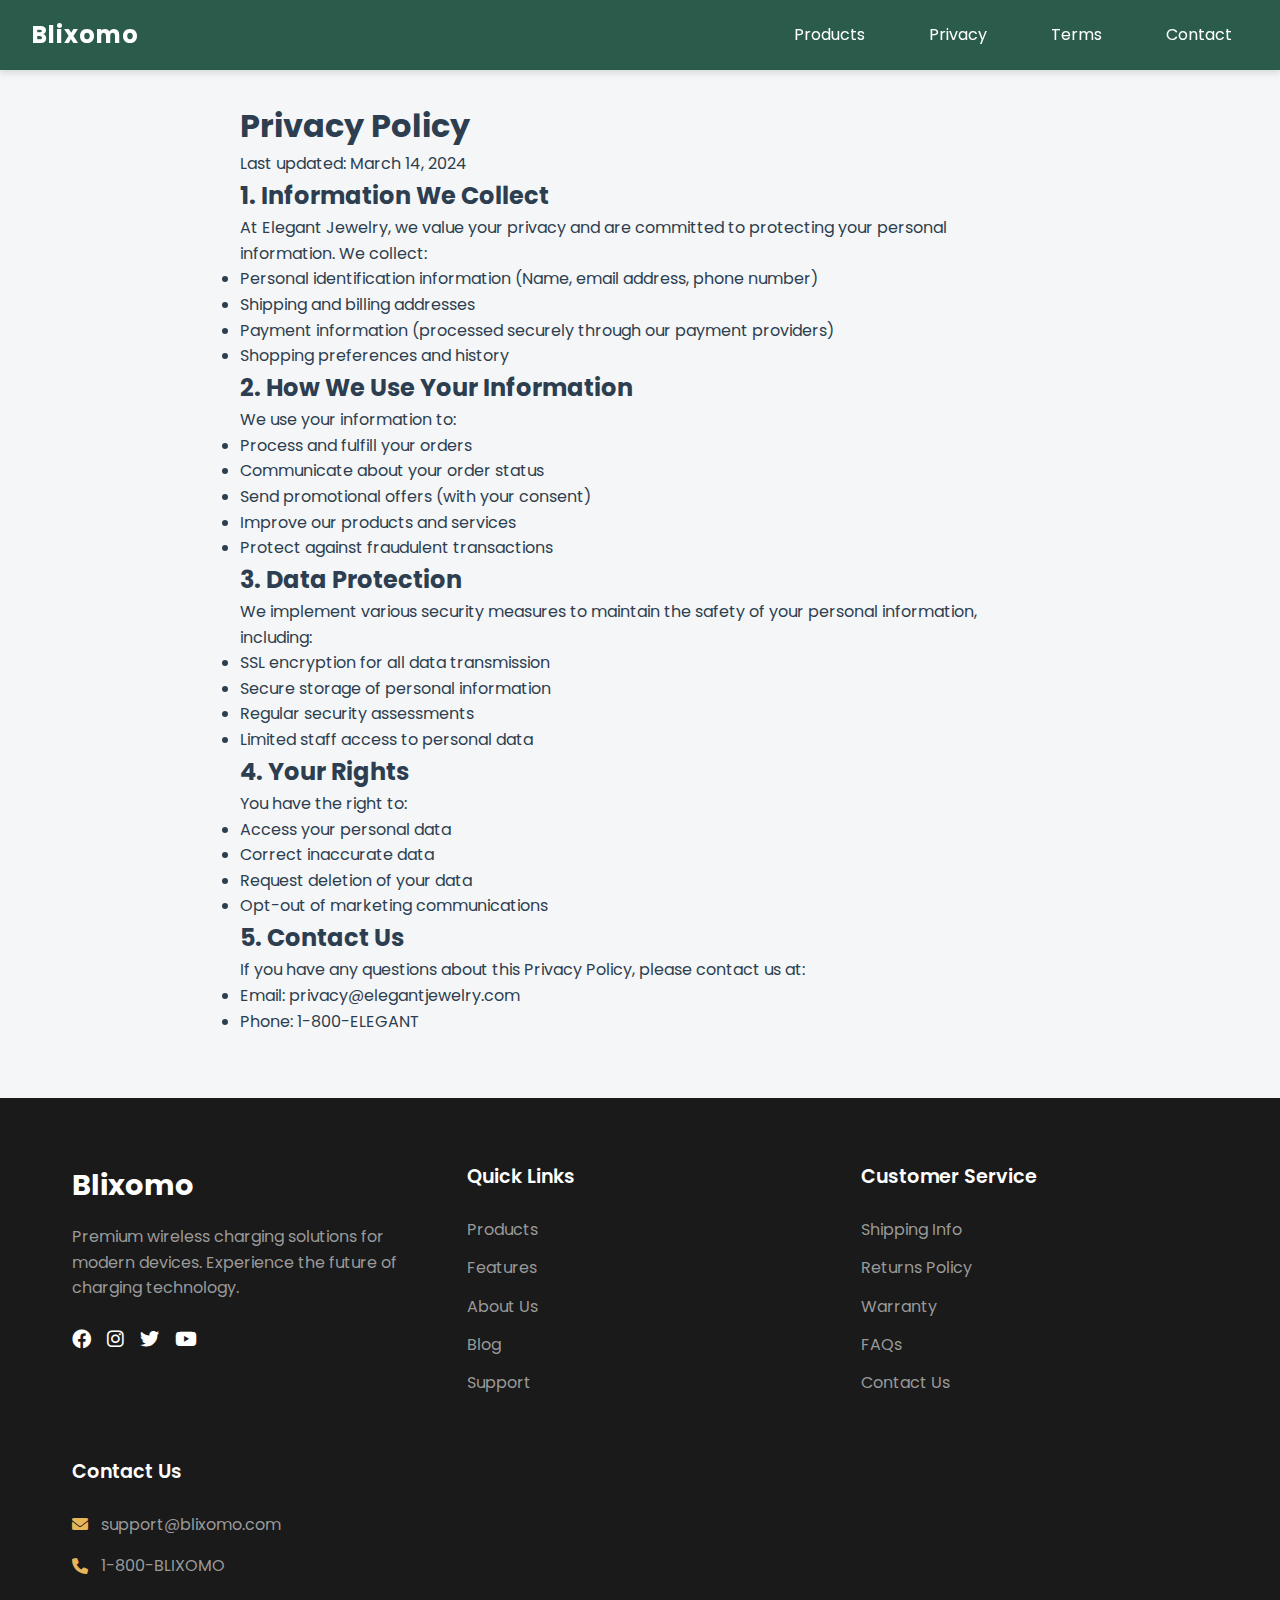
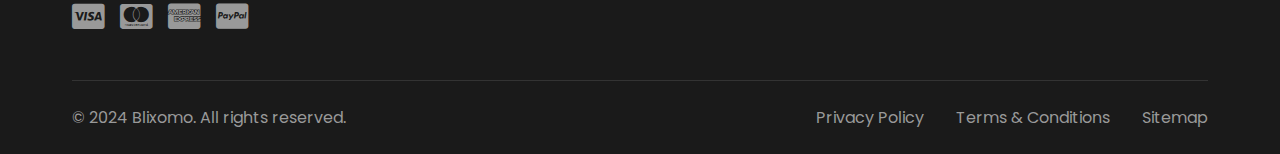
==== privacy.html @ c98a1701 "Add files via upload" ====
<!DOCTYPE html>
<html lang="en">
<head>
    <meta charset="UTF-8">
    <meta name="viewport" content="width=device-width, initial-scale=1.0">
    <title>Blixomo - Smart Charging Solutions</title>
    <link rel="preconnect" href="https://fonts.googleapis.com">
    <link rel="preconnect" href="https://fonts.gstatic.com" crossorigin>
    <link href="https://fonts.googleapis.com/css2?family=Poppins:wght@300;400;500;600;700&display=swap" rel="stylesheet">
    <link rel="stylesheet" href="https://cdnjs.cloudflare.com/ajax/libs/font-awesome/6.0.0/css/all.min.css">
    <link rel="stylesheet" href="styles.css">
</head>
<body>
    <header class="header">
        <nav class="navbar">
            <div class="logo">
                <a href="index.html">Blixomo</a>
            </div>
            <ul>
                <!-- <li><a href="#" class="active">Home</a></li> -->
                <li><a href="/products.html">Products</a></li>
                <!-- <li><a href="#features">Features</a></li> -->
                <li><a href="privacy.html">Privacy</a></li>
                <li><a href="terms.html">Terms</a></li>
                <li><a href="contact.html">Contact</a></li>
            </ul>
        </nav>
    </header>

    <main class="legal-content">
        <article>
            <h1>Privacy Policy</h1>
            <p class="last-updated">Last updated: March 14, 2024</p>
            
            <section>
                <h2>1. Information We Collect</h2>
                <p>At Elegant Jewelry, we value your privacy and are committed to protecting your personal information. We collect:</p>
                <ul>
                    <li>Personal identification information (Name, email address, phone number)</li>
                    <li>Shipping and billing addresses</li>
                    <li>Payment information (processed securely through our payment providers)</li>
                    <li>Shopping preferences and history</li>
                </ul>
            </section>

            <section>
                <h2>2. How We Use Your Information</h2>
                <p>We use your information to:</p>
                <ul>
                    <li>Process and fulfill your orders</li>
                    <li>Communicate about your order status</li>
                    <li>Send promotional offers (with your consent)</li>
                    <li>Improve our products and services</li>
                    <li>Protect against fraudulent transactions</li>
                </ul>
            </section>

            <section>
                <h2>3. Data Protection</h2>
                <p>We implement various security measures to maintain the safety of your personal information, including:</p>
                <ul>
                    <li>SSL encryption for all data transmission</li>
                    <li>Secure storage of personal information</li>
                    <li>Regular security assessments</li>
                    <li>Limited staff access to personal data</li>
                </ul>
            </section>

            <section>
                <h2>4. Your Rights</h2>
                <p>You have the right to:</p>
                <ul>
                    <li>Access your personal data</li>
                    <li>Correct inaccurate data</li>
                    <li>Request deletion of your data</li>
                    <li>Opt-out of marketing communications</li>
                </ul>
            </section>

            <section>
                <h2>5. Contact Us</h2>
                <p>If you have any questions about this Privacy Policy, please contact us at:</p>
                <ul>
                    <li>Email: privacy@elegantjewelry.com</li>
                    <li>Phone: 1-800-ELEGANT</li>
                </ul>
            </section>
        </article>
    </main>

    <footer class="footer">
        <div class="footer-content">
            <div class="footer-grid">
                <!-- Company Info -->
                <div class="footer-section">
                    <div class="footer-logo">
                        <span>Blixomo</span>
                    </div>
                    <p class="company-desc">Premium wireless charging solutions for modern devices. Experience the future of charging technology.</p>
                    <div class="social-links">
                        <a href="#" aria-label="Facebook"><i class="fab fa-facebook"></i></a>
                        <a href="#" aria-label="Instagram"><i class="fab fa-instagram"></i></a>
                        <a href="#" aria-label="Twitter"><i class="fab fa-twitter"></i></a>
                        <a href="#" aria-label="YouTube"><i class="fab fa-youtube"></i></a>
                    </div>
                </div>

                <!-- Quick Links -->
                <div class="footer-section">
                    <h3>Quick Links</h3>
                    <ul>
                        <li><a href="#products">Products</a></li>
                        <li><a href="#features">Features</a></li>
                        <li><a href="#about">About Us</a></li>
                        <li><a href="blog.html">Blog</a></li>
                        <li><a href="support.html">Support</a></li>
                    </ul>
                </div>

                <!-- Customer Service -->
                <div class="footer-section">
                    <h3>Customer Service</h3>
                    <ul>
                        <li><a href="shipping.html">Shipping Info</a></li>
                        <li><a href="returns.html">Returns Policy</a></li>
                        <li><a href="warranty.html">Warranty</a></li>
                        <li><a href="faq.html">FAQs</a></li>
                        <li><a href="contact.html">Contact Us</a></li>
                    </ul>
                </div>

                <!-- Contact Info -->
                <div class="footer-section">
                    <h3>Contact Us</h3>
                    <div class="contact-info">
                        <p><i class="fas fa-envelope"></i> support@blixomo.com</p>
                        <p><i class="fas fa-phone"></i> 1-800-BLIXOMO</p>
                       
                    </div>
                    <div class="payment-methods">
                        <i class="fab fa-cc-visa"></i>
                        <i class="fab fa-cc-mastercard"></i>
                        <i class="fab fa-cc-amex"></i>
                        <i class="fab fa-cc-paypal"></i>
                    </div>
                </div>
            </div>

            <!-- Bottom Footer -->
            <div class="footer-bottom">
                <div class="footer-bottom-content">
                    <p>&copy; 2024 Blixomo. All rights reserved.</p>
                    <div class="footer-bottom-links">
                        <a href="privacy.html">Privacy Policy</a>
                        <a href="terms.html">Terms & Conditions</a>
                        <a href="sitemap.html">Sitemap</a>
                    </div>
                </div>
            </div>
        </div>
    </footer>
</body>
</html>
---- styles.css ----
:root {
    --primary-color: #2B5C4B;
    --secondary-color: #88B5A7;
    --accent-color: #E8B55A;
    --text-dark: #2C3E50;
    --text-light: #7F8C8D;
    --background-light: #F5F6F7;
    --white: #FFFFFF;
    --shadow: 0 4px 6px rgba(0, 0, 0, 0.1);
    --transition: all 0.3s ease;
}

/* Base Styles */
* {
    margin: 0;
    padding: 0;
    box-sizing: border-box;
}

body {
    font-family: 'Poppins', sans-serif;
    line-height: 1.6;
    background-color: var(--background-light);
    color: var(--text-dark);
}

/* Header Styles */
.header {
    position: fixed;
    top: 0;
    left: 0;
    right: 0;
    background-color: var(--primary-color);
    box-shadow: var(--shadow);
    z-index: 1000;
}

.navbar {
    display: flex;
    justify-content: space-between;
    align-items: center;
    max-width: 1400px;
    margin: 0 auto;
    padding: 1rem 2rem;
}

.logo {
    color: var(--white);
    font-size: 1.5rem;
    font-weight: 700;
    letter-spacing: 1px;
}
.logo a{
    text-decoration: none;
    color: var(--white);
}

.navbar ul {
    display: flex;
    gap: 2rem;
    list-style: none;
}

.navbar ul li a {
    color: var(--white);
    text-decoration: none;
    padding: 0.5rem 1rem;
    border-radius: 4px;
    transition: var(--transition);
}

.navbar ul li a:hover,
.navbar ul li a.active {
    background-color: var(--secondary-color);
    transform: translateY(-2px);
}

/* Hero Section */
main {
    margin-top: 70px;
}

.hero {
    background-color: var(--white);
    display: flex;
    align-items: center;
    min-height: 600px;
    padding: 2rem;
    position: relative;
    overflow: hidden;
}

.hero-content {
    flex: 1;
    padding: 4rem;
    position: relative;
    z-index: 2;
}


.cta-button {
    padding: 1rem 2rem;
    text-decoration: none;
    background: var(--accent-color);
    color: var(--text-dark);
    border: none;
    border-radius: 8px;
    cursor: pointer;
    font-family: 'Poppins', sans-serif;
    font-weight: 600;
    transition: var(--transition);
}

.hero h1 {
    font-size: 3rem;
    font-weight: 700;
    color: var(--primary-color);
    margin-bottom: 1.5rem;
    line-height: 1.2;
}

.hero p {
    font-size: 1.2rem;
    color: var(--text-light);
    margin-bottom: 2rem;
    max-width: 600px;
}

.hero-features {
    display: flex;
    gap: 2rem;
    margin-bottom: 2.5rem;
}

.hero-features span {
    display: flex;
    align-items: center;
    gap: 0.8rem;
    font-size: 1rem;
    color: var(--text-dark);
}

.hero-features i {
    color: var(--accent-color);
    font-size: 1.2rem;
}

.hero-image {
    flex: 1;
    position: relative;
    height: 500px;
}

.hero-image img {
    width: 100%;
    height: 100%;
    object-fit: cover;
    border-radius: 20px;
    box-shadow: var(--shadow);
}

/* Products Section */
.products {
    padding: 4rem 2rem;
    max-width: 1200px;
    margin: 0 auto;
}

.products h2 {
    text-align: center;
    font-size: 2.5rem;
    color: var(--primary-color);
    margin-bottom: 3rem;
}

.product-grid {
    display: grid;
    grid-template-columns: repeat(auto-fit, minmax(280px, 1fr));
    gap: 2rem;
}

.product-card {
    background: var(--white);
    border-radius: 15px;
    overflow: hidden;
    box-shadow: var(--shadow);
    transition: var(--transition);
}

.product-card:hover {
    transform: translateY(-10px);
    box-shadow: 0 8px 15px rgba(0, 0, 0, 0.1);
}

.product-image {
    position: relative;
    padding-top: 100%;
}

.product-image img {
    position: absolute;
    top: 0;
    left: 0;
    width: 100%;
    height: 100%;
    object-fit: cover;
    transition: var(--transition);
}

.product-card:hover .product-image img {
    transform: scale(1.05);
}

.discount-tag {
    position: absolute;
    top: 1rem;
    left: 1rem;
    background-color: var(--accent-color);
    color: var(--white);
    padding: 0.5rem 1rem;
    border-radius: 25px;
    font-weight: 600;
    font-size: 0.9rem;
    box-shadow: var(--shadow);
}

.product-card h3 {
    padding: 1.5rem 1.5rem 0.5rem;
    font-size: 1.2rem;
    color: var(--text-dark);
}

.product-card .description {
    padding: 0 1.5rem;
    color: var(--text-light);
    font-size: 0.9rem;
    min-height: 3rem;
}

.price-container {
    padding: 1rem 1.5rem;
    display: flex;
    align-items: center;
    gap: 1rem;
}

.original-price {
    color: var(--text-light);
    text-decoration: line-through;
    font-size: 0.9rem;
}

.price {
    color: var(--primary-color);
    font-size: 1.3rem;
    font-weight: 600;
}

.product-card button {
    width: calc(100% - 3rem);
    margin: 0 1.5rem 1.5rem;
    padding: 1rem;
    border: none;
    border-radius: 8px;
    background-color: var(--accent-color);
    color: var(--text-dark);
    font-weight: 600;
    cursor: pointer;
    transition: var(--transition);
}

.product-card button:hover {
    background-color: #d4a54a;
    transform: translateY(-2px);
}

/* Features Section */
.features {
    background-color: var(--white);
    padding: 6rem 2rem;
    margin: 4rem 0;
}

.features-container {
    max-width: 1200px;
    margin: 0 auto;
    display: grid;
    grid-template-columns: repeat(auto-fit, minmax(250px, 1fr));
    gap: 2.5rem;
}

.feature-card {
    text-align: center;
    padding: 2.5rem 2rem;
    border-radius: 15px;
    background: var(--white);
    box-shadow: var(--shadow);
    transition: var(--transition);
}

.feature-card:hover {
    transform: translateY(-10px);
    box-shadow: 0 8px 15px rgba(0, 0, 0, 0.1);
}

.feature-card i {
    font-size: 2.5rem;
    color: var(--accent-color);
    margin-bottom: 1.5rem;
}

.feature-card h3 {
    color: var(--text-dark);
    margin-bottom: 1rem;
    font-size: 1.2rem;
}

.feature-card p {
    color: var(--text-light);
    font-size: 0.9rem;
}

/* Newsletter Section */
.newsletter {
    background-color: var(--primary-color);
    padding: 6rem 2rem;
    color: var(--white);
    text-align: center;
    position: relative;
    overflow: hidden;
}

.newsletter::before {
    content: '';
    position: absolute;
    top: 0;
    left: 0;
    right: 0;
    bottom: 0;
    background: linear-gradient(45deg, rgba(0,0,0,0.1) 0%, rgba(255,255,255,0.1) 100%);
}

.newsletter-content {
    position: relative;
    max-width: 600px;
    margin: 0 auto;
}

.newsletter h2 {
    font-size: 2.5rem;
    margin-bottom: 1.5rem;
}

.newsletter p {
    margin-bottom: 2.5rem;
    font-size: 1.1rem;
    opacity: 0.9;
}

.newsletter-form {
    display: flex;
    gap: 1rem;
    max-width: 500px;
    margin: 0 auto;
}

.newsletter-form input {
    flex: 1;
    padding: 1rem 1.5rem;
    border: none;
    border-radius: 8px;
    font-family: 'Poppins', sans-serif;
    font-size: 1rem;
}

.newsletter-form button {
    padding: 1rem 2rem;
    background: var(--accent-color);
    color: var(--text-dark);
    border: none;
    border-radius: 8px;
    cursor: pointer;
    font-family: 'Poppins', sans-serif;
    font-weight: 600;
    transition: var(--transition);
}

.newsletter-form button:hover {
    background: #d4a54a;
    transform: translateY(-2px);
}

.legal-content{
    max-width: 800px;
    margin: auto;
    padding-top: 100px;
}
.terms-header {
    background-color: #007bff;
    color: white;
    padding: 20px 10px;
    text-align: center;
}

.terms-header__title {
    margin: 0;
}

.terms-container {
    max-width: 800px;
    margin: 20px auto;
    background: white;
    padding: 20px;
    box-shadow: 0 4px 6px rgba(0, 0, 0, 0.1);
    border-radius: 8px;
}

.terms-section__title {
    color: #007bff;
    margin-top: 20px;
}

.terms-section__paragraph {
    margin: 10px 0;
}

.terms-section__list {
    padding-left: 20px;
}

.terms-section__list-item {
    margin: 5px 0;
}

.terms-footer {
    text-align: center;
    padding: 10px;
    background-color: #007bff;
    color: white;
    position: relative;
    bottom: 0;
    width: 100%;
}

.terms-footer__text {
    margin: 0;
}

/* Responsive Design */
@media (max-width: 1024px) {
    .hero {
        flex-direction: column;
        text-align: center;
        padding: 2rem 1rem;
    }

    .hero-content {
        padding: 2rem 1rem;
    }

    .hero-features {
        justify-content: center;
        flex-wrap: wrap;
    }

    .hero-image {
        height: 400px;
        margin-top: 2rem;
    }
}

@media (max-width: 768px) {
    .navbar {
        padding: 1rem;
    }

    .navbar ul {
        gap: 1rem;
    }

    .hero h1 {
        font-size: 2.5rem;
    }

    .products {
        padding: 2rem 1rem;
    }

    .newsletter-form {
        flex-direction: column;
        padding: 0 1rem;
    }

    .feature-card {
        padding: 2rem 1.5rem;
    }
}

@media (max-width: 480px) {
    .hero h1 {
        font-size: 2rem;
    }

    .hero p {
        font-size: 1rem;
    }

    .product-card {
        margin: 0 1rem;
    }

    .features {
        padding: 4rem 1rem;
    }
}

/* Footer Styles */
.footer {
    background-color: #1a1a1a;
    color: #fff;
    padding: 4rem 0 0;
    margin-top: 4rem;
}

.footer-content {
    max-width: 1200px;
    margin: 0 auto;
    padding: 0 2rem;
}

.footer-grid {
    display: grid;
    grid-template-columns: repeat(auto-fit, minmax(250px, 1fr));
    gap: 3rem;
    margin-bottom: 3rem;
}

.footer-section h3 {
    color: #fff;
    font-size: 1.2rem;
    margin-bottom: 1.5rem;
    font-weight: 600;
}

.footer-logo {
    font-size: 1.8rem;
    font-weight: 700;
    margin-bottom: 1rem;
    color: #fff;
}

.company-desc {
    color: #999;
    margin-bottom: 1.5rem;
    line-height: 1.6;
}

.social-links {
    display: flex;
    gap: 1rem;
    margin-top: 1.5rem;
}

.social-links a {
    color: #fff;
    font-size: 1.2rem;
    transition: color 0.3s ease;
}

.social-links a:hover {
    color: var(--accent-color);
}

.footer-section ul {
    list-style: none;
}

.footer-section ul li {
    margin-bottom: 0.8rem;
}

.footer-section ul li a {
    color: #999;
    text-decoration: none;
    transition: color 0.3s ease;
}

.footer-section ul li a:hover {
    color: #fff;
}

.contact-info p {
    display: flex;
    align-items: center;
    gap: 0.8rem;
    color: #999;
    margin-bottom: 1rem;
}

.contact-info i {
    color: var(--accent-color);
}

.payment-methods {
    margin-top: 1.5rem;
    display: flex;
    gap: 1rem;
    font-size: 1.8rem;
    color: #999;
}

.footer-bottom {
    border-top: 1px solid #333;
    padding: 1.5rem 0;
}

.footer-bottom-content {
    display: flex;
    justify-content: space-between;
    align-items: center;
    flex-wrap: wrap;
    gap: 1rem;
}

.footer-bottom p {
    color: #999;
}

.footer-bottom-links {
    display: flex;
    gap: 2rem;
}

.footer-bottom-links a {
    color: #999;
    text-decoration: none;
    transition: color 0.3s ease;
}

.footer-bottom-links a:hover {
    color: #fff;
}

/* Responsive Footer */
@media (max-width: 768px) {
    .footer-grid {
        grid-template-columns: repeat(2, 1fr);
        gap: 2rem;
    }

    .footer-bottom-content {
        flex-direction: column;
        text-align: center;
    }

    .footer-bottom-links {
        justify-content: center;
    }
}

@media (max-width: 480px) {
    .footer-grid {
        grid-template-columns: 1fr;
    }

    .footer {
        padding: 2rem 0 0;
    }

    .footer-content {
        padding: 0 1rem;
    }

    .payment-methods {
        justify-content: center;
    }
}

/* Products Page Specific Styles */
.products-hero {
    background-color: var(--primary-color);
    padding: 4rem 2rem;
    text-align: center;
    color: var(--white);
    margin-bottom: 2rem;
}

.products-hero h1 {
    font-size: 2.5rem;
    margin-bottom: 1rem;
}

.products-hero p {
    font-size: 1.1rem;
    opacity: 0.9;
}

.products-header {
    display: flex;
    justify-content: flex-end;
    margin-bottom: 2rem;
    padding: 0 2rem;
}

.filters select {
    padding: 0.8rem 1.5rem;
    border: 1px solid #ddd;
    border-radius: 8px;
    font-family: 'Poppins', sans-serif;
    font-size: 0.9rem;
    color: var(--text-dark);
    cursor: pointer;
    background-color: var(--white);
}

.products-section {
    max-width: 1200px;
    margin: 0 auto;
    padding: 2rem 0;
}

/* Badge Styles */
.product-badges {
    position: absolute;
    top: 1rem;
    right: 1rem;
    display: flex;
    flex-direction: column;
    gap: 0.5rem;
}

.badge {
    padding: 0.4rem 0.8rem;
    border-radius: 4px;
    font-size: 0.8rem;
    font-weight: 600;
    color: var(--white);
}

.badge.new {
    background-color: #2ecc71;
}

.badge.bestseller {
    background-color: #e74c3c;
}

.badge.trending {
    background-color: #3498db;
}

/* Responsive adjustments */
@media (max-width: 768px) {
    .products-hero {
        padding: 3rem 1rem;
    }

    .products-header {
        padding: 0 1rem;
    }

    .filters select {
        width: 100%;
    }
}

/* Contact Form Styles */
.contact-section {
    max-width: 800px;
    margin: 2rem auto;
    padding: 0 1rem;
}

.contact-form {
    margin-top: 2rem;
}

.form-group {
    margin-bottom: 1.5rem;
}

.form-group label {
    display: block;
    margin-bottom: 0.5rem;
    font-weight: bold;
}

.form-group input,
.form-group textarea {
    width: 100%;
    padding: 0.5rem;
    border: 1px solid #ddd;
    border-radius: 4px;
    font-size: 1rem;
}

.form-group textarea {
    resize: vertical;
}

.submit-btn {
    background-color: #007bff;
    color: white;
    padding: 0.75rem 1.5rem;
    border: none;
    border-radius: 4px;
    cursor: pointer;
    font-size: 1rem;
}

.submit-btn:hover {
    background-color: #0056b3;
}
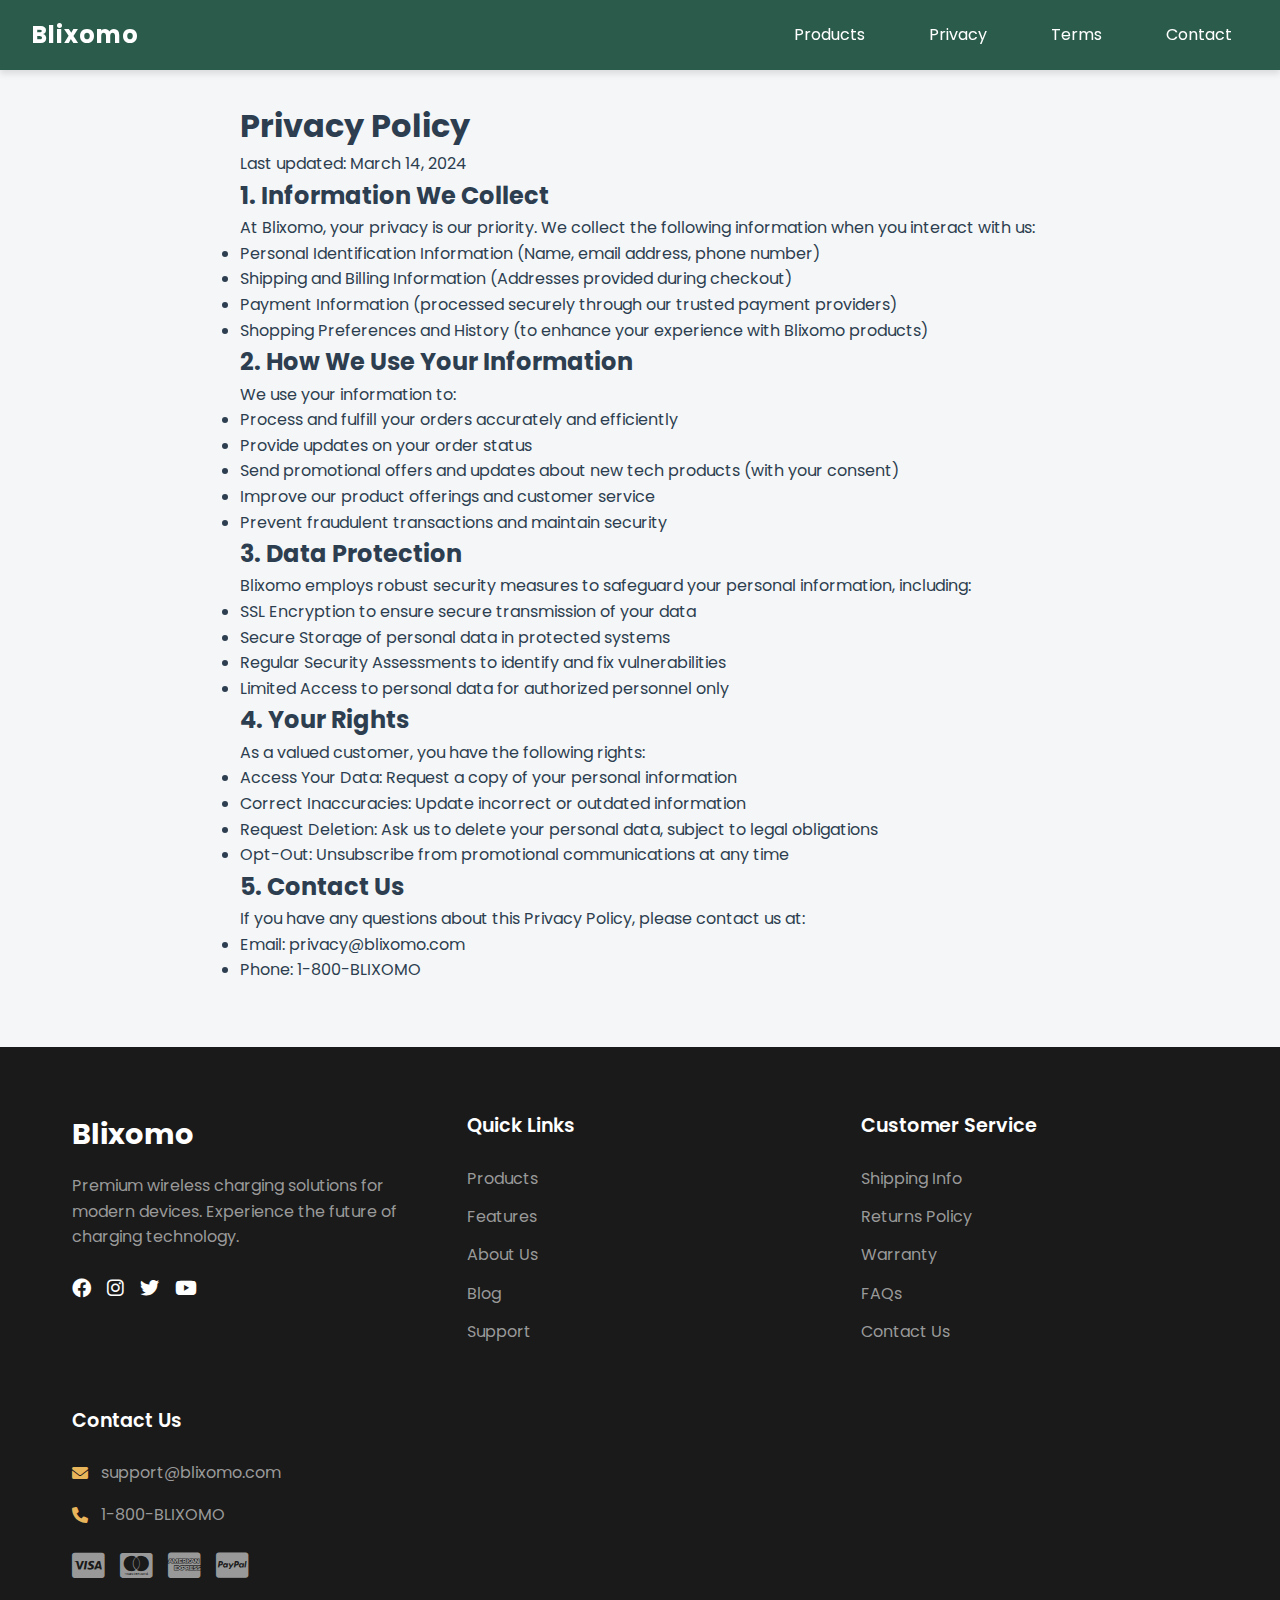
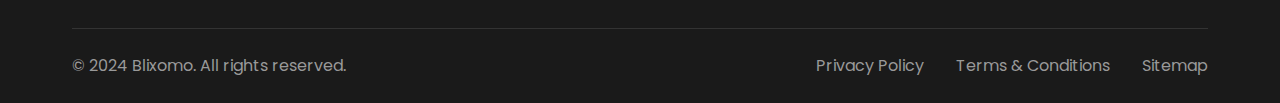
==== commit 24aa12d4: "Update privacy.html" ====
--- a/privacy.html
+++ b/privacy.html
@@ -28,64 +28,65 @@
     </header>
 
     <main class="legal-content">
-        <article>
-            <h1>Privacy Policy</h1>
-            <p class="last-updated">Last updated: March 14, 2024</p>
-            
-            <section>
-                <h2>1. Information We Collect</h2>
-                <p>At Elegant Jewelry, we value your privacy and are committed to protecting your personal information. We collect:</p>
-                <ul>
-                    <li>Personal identification information (Name, email address, phone number)</li>
-                    <li>Shipping and billing addresses</li>
-                    <li>Payment information (processed securely through our payment providers)</li>
-                    <li>Shopping preferences and history</li>
-                </ul>
-            </section>
+       <article>
+    <h1>Privacy Policy</h1>
+    <p class="last-updated">Last updated: March 14, 2024</p>
+    
+    <section>
+        <h2>1. Information We Collect</h2>
+        <p>At Blixomo, your privacy is our priority. We collect the following information when you interact with us:</p>
+        <ul>
+            <li>Personal Identification Information (Name, email address, phone number)</li>
+            <li>Shipping and Billing Information (Addresses provided during checkout)</li>
+            <li>Payment Information (processed securely through our trusted payment providers)</li>
+            <li>Shopping Preferences and History (to enhance your experience with Blixomo products)</li>
+        </ul>
+    </section>
 
-            <section>
-                <h2>2. How We Use Your Information</h2>
-                <p>We use your information to:</p>
-                <ul>
-                    <li>Process and fulfill your orders</li>
-                    <li>Communicate about your order status</li>
-                    <li>Send promotional offers (with your consent)</li>
-                    <li>Improve our products and services</li>
-                    <li>Protect against fraudulent transactions</li>
-                </ul>
-            </section>
+    <section>
+        <h2>2. How We Use Your Information</h2>
+        <p>We use your information to:</p>
+        <ul>
+            <li>Process and fulfill your orders accurately and efficiently</li>
+            <li>Provide updates on your order status</li>
+            <li>Send promotional offers and updates about new tech products (with your consent)</li>
+            <li>Improve our product offerings and customer service</li>
+            <li>Prevent fraudulent transactions and maintain security</li>
+        </ul>
+    </section>
 
-            <section>
-                <h2>3. Data Protection</h2>
-                <p>We implement various security measures to maintain the safety of your personal information, including:</p>
-                <ul>
-                    <li>SSL encryption for all data transmission</li>
-                    <li>Secure storage of personal information</li>
-                    <li>Regular security assessments</li>
-                    <li>Limited staff access to personal data</li>
-                </ul>
-            </section>
+    <section>
+        <h2>3. Data Protection</h2>
+        <p>Blixomo employs robust security measures to safeguard your personal information, including:</p>
+        <ul>
+            <li>SSL Encryption to ensure secure transmission of your data</li>
+            <li>Secure Storage of personal data in protected systems</li>
+            <li>Regular Security Assessments to identify and fix vulnerabilities</li>
+            <li>Limited Access to personal data for authorized personnel only</li>
+        </ul>
+    </section>
 
-            <section>
-                <h2>4. Your Rights</h2>
-                <p>You have the right to:</p>
-                <ul>
-                    <li>Access your personal data</li>
-                    <li>Correct inaccurate data</li>
-                    <li>Request deletion of your data</li>
-                    <li>Opt-out of marketing communications</li>
-                </ul>
-            </section>
+    <section>
+        <h2>4. Your Rights</h2>
+        <p>As a valued customer, you have the following rights:</p>
+        <ul>
+            <li>Access Your Data: Request a copy of your personal information</li>
+            <li>Correct Inaccuracies: Update incorrect or outdated information</li>
+            <li>Request Deletion: Ask us to delete your personal data, subject to legal obligations</li>
+            <li>Opt-Out: Unsubscribe from promotional communications at any time</li>
+        </ul>
+    </section>
 
-            <section>
-                <h2>5. Contact Us</h2>
-                <p>If you have any questions about this Privacy Policy, please contact us at:</p>
-                <ul>
-                    <li>Email: privacy@elegantjewelry.com</li>
-                    <li>Phone: 1-800-ELEGANT</li>
-                </ul>
-            </section>
-        </article>
+    <section>
+        <h2>5. Contact Us</h2>
+        <p>If you have any questions about this Privacy Policy, please contact us at:</p>
+        <ul>
+            <li>Email: privacy@blixomo.com</li>
+            <li>Phone: 1-800-BLIXOMO</li>
+        </ul>
+    </section>
+</article>
+
     </main>
 
     <footer class="footer">
@@ -160,4 +161,4 @@
         </div>
     </footer>
 </body>
-</html> +</html> 
